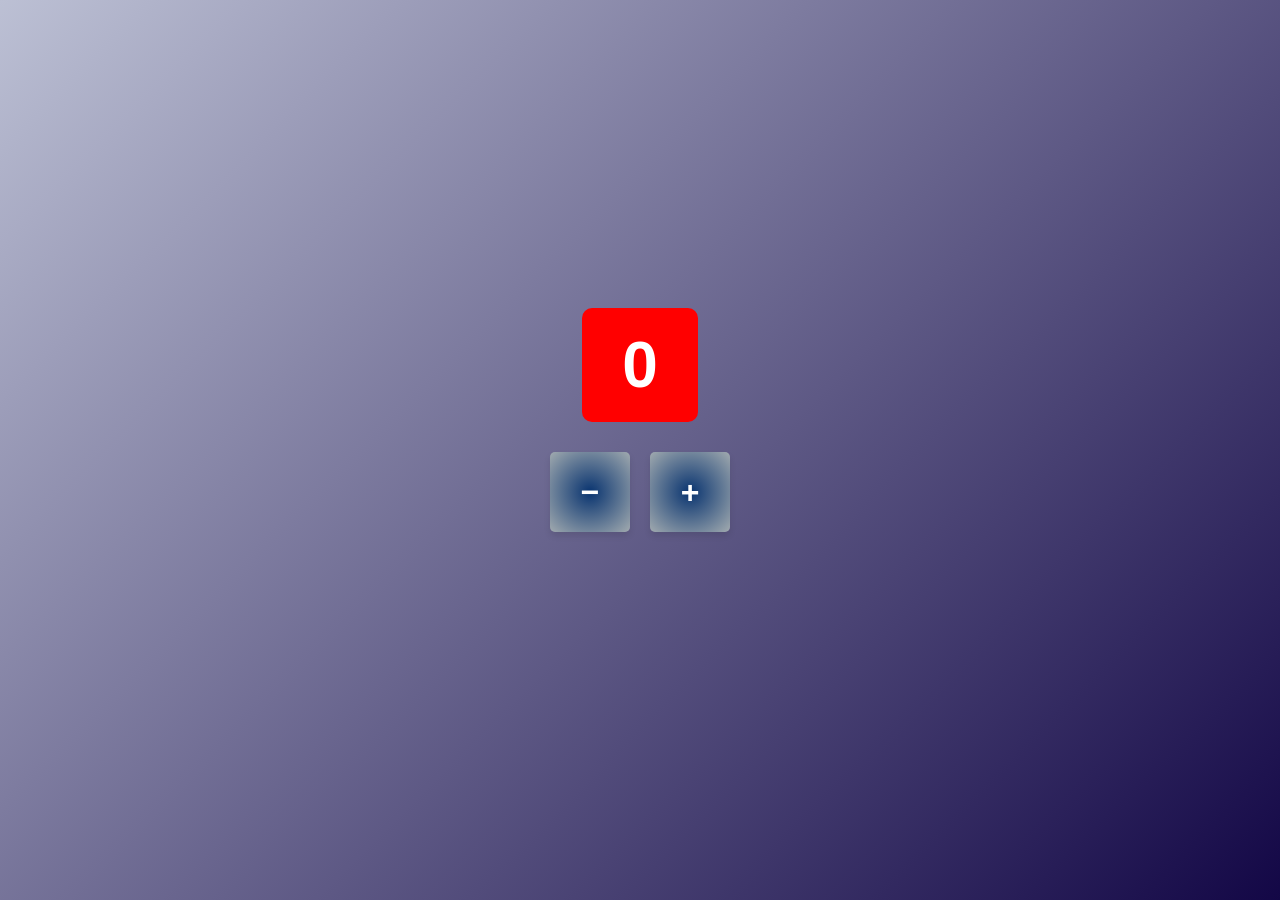
==== case2/index.html @ f155c8f8 "'13-03-2026'" ====
<!DOCTYPE html>
<html lang="ru">
<head>
    <meta charset="UTF-8">
    <meta name="viewport" content="width=device-width, initial-scale=1.0">
    <title>Счётчик</title>
    <link rel="stylesheet" href="style.css">
</head>
<body>
    <div class="container">
        <div class="counter-display" id="counterDisplay">0</div>

        <div class="button-group">
            <button class="counter-btn" id="decrementBtn">−</button>
            <button class="counter-btn" id="incrementBtn">+</button>
        </div>

        <div class="extreme-message" id="extremeMessage"></div>
    </div>

    <script src="script.js"></script>
</body>
</html>
---- case2/style.css ----
* {
    margin: 0;
    padding: 0;
    box-sizing: border-box;
}

body {
    background: linear-gradient(135deg, #bcc0d4 0%, #130746 100%);
    min-height: 100vh;
    font-family: Arial, sans-serif;
}

.container {
    display: flex;
    flex-direction: column;
    align-items: center;
    justify-content: center;
    min-height: 100vh;
    gap: 30px;
}

.counter-display {
    font-size: 4rem;
    font-weight: bold;
    padding: 20px 40px;
    border-radius: 10px;
    background-color: red;
    color: white;
    transition: background-color 0.3s ease;
}

.button-group {
    display: flex;
    gap: 20px;
}

.counter-btn {
    width: 80px;
    height: 80px;
    border: none;
    border-radius: 5px;
    font-size: 2rem;
    font-weight: bold;
    cursor: pointer;
    background: radial-gradient(circle, #093470 0%, #a1aaaf 100%);
    color: white;
    transition: all 0.3s ease;
    box-shadow: 0 4px 6px rgba(0, 0, 0, 0.1);
}

.counter-btn:hover:not(:disabled) {
    transform: translateY(-2px);
    box-shadow: 0 6px 8px rgba(0, 0, 0, 0.15);
}

.counter-btn:disabled {
    opacity: 0.5;
    cursor: not-allowed;
    transform: none;
    box-shadow: 0 2px 4px rgba(0, 0, 0, 0.1);
}

.extreme-message {
    font-size: 1.2rem;
    font-weight: bold;
    color: #ffeb3b;
    text-align: center;
    min-height: 30px;
}
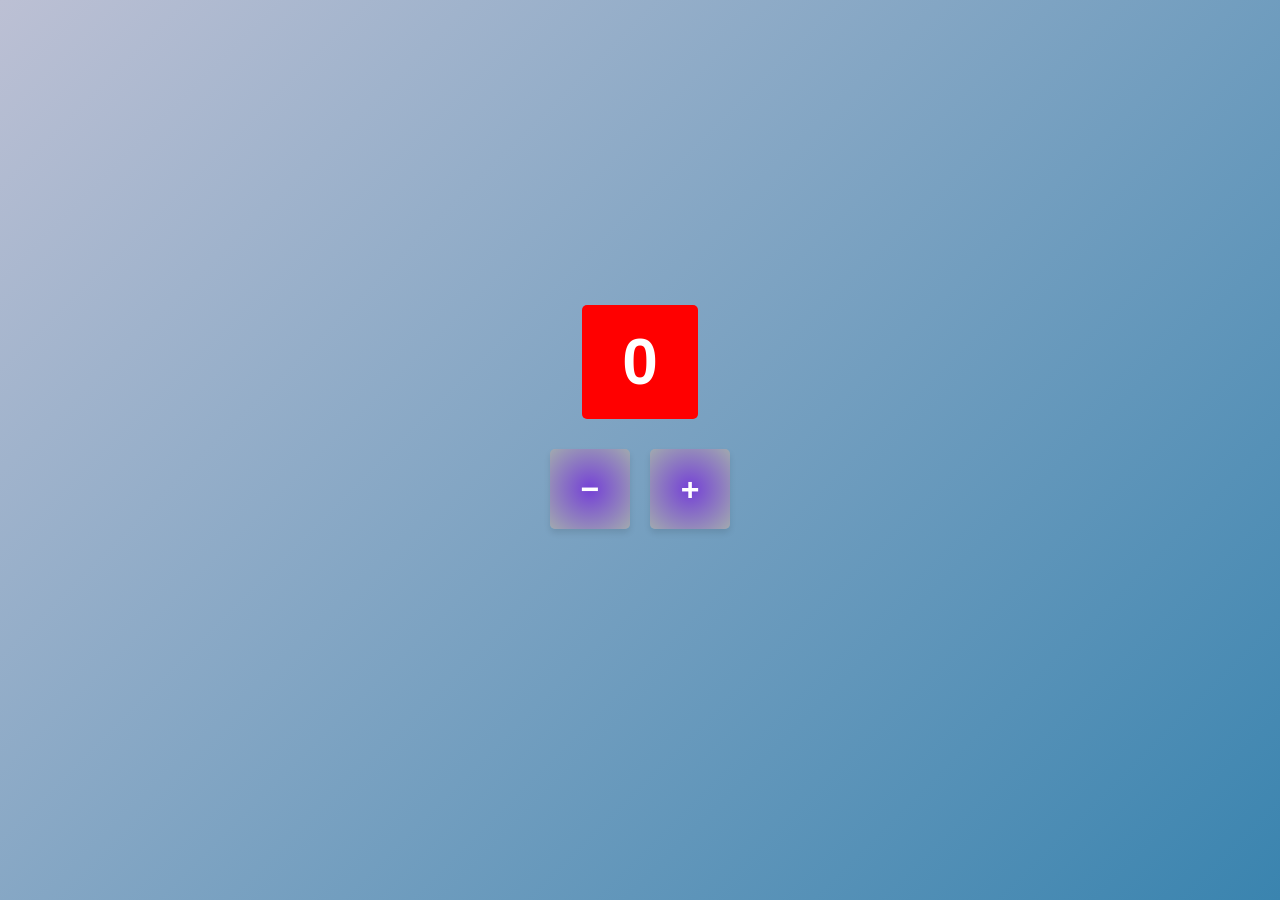
==== commit 3bfc1749: "Practice-2026 repo" ====
--- a/case2/index.html
+++ b/case2/index.html
@@ -15,7 +15,7 @@
             <button class="counter-btn" id="incrementBtn">+</button>
         </div>
 
-        <div class="extreme-message" id="extremeMessage"></div>
+        <div class="extreme-message" id="extremeMessage">Вы достигли экстремального значения</div>
     </div>
 
     <script src="script.js"></script>
--- a/case2/style.css
+++ b/case2/style.css
@@ -5,7 +5,7 @@
 }
 
 body {
-    background: linear-gradient(135deg, #bcc0d4 0%, #130746 100%);
+    background: linear-gradient(135deg, #bcc0d4 0%, #3a84af 100%);
     min-height: 100vh;
     font-family: Arial, sans-serif;
 }
@@ -23,7 +23,7 @@
     font-size: 4rem;
     font-weight: bold;
     padding: 20px 40px;
-    border-radius: 10px;
+    border-radius: 5px;
     background-color: red;
     color: white;
     transition: background-color 0.3s ease;
@@ -42,7 +42,7 @@
     font-size: 2rem;
     font-weight: bold;
     cursor: pointer;
-    background: radial-gradient(circle, #093470 0%, #a1aaaf 100%);
+    background: radial-gradient(circle, #7541d6 0%, #a1aaaf 100%);
     color: white;
     transition: all 0.3s ease;
     box-shadow: 0 4px 6px rgba(0, 0, 0, 0.1);
@@ -63,7 +63,11 @@
 .extreme-message {
     font-size: 1.2rem;
     font-weight: bold;
-    color: #ffeb3b;
     text-align: center;
     min-height: 30px;
+    border: 1px solid;
+    border-radius: 5px;
+    background: silver;
+    padding: 6px;
+    box-shadow: 0 6px 8px rgba(0, 0, 0, 0.15);
 }
